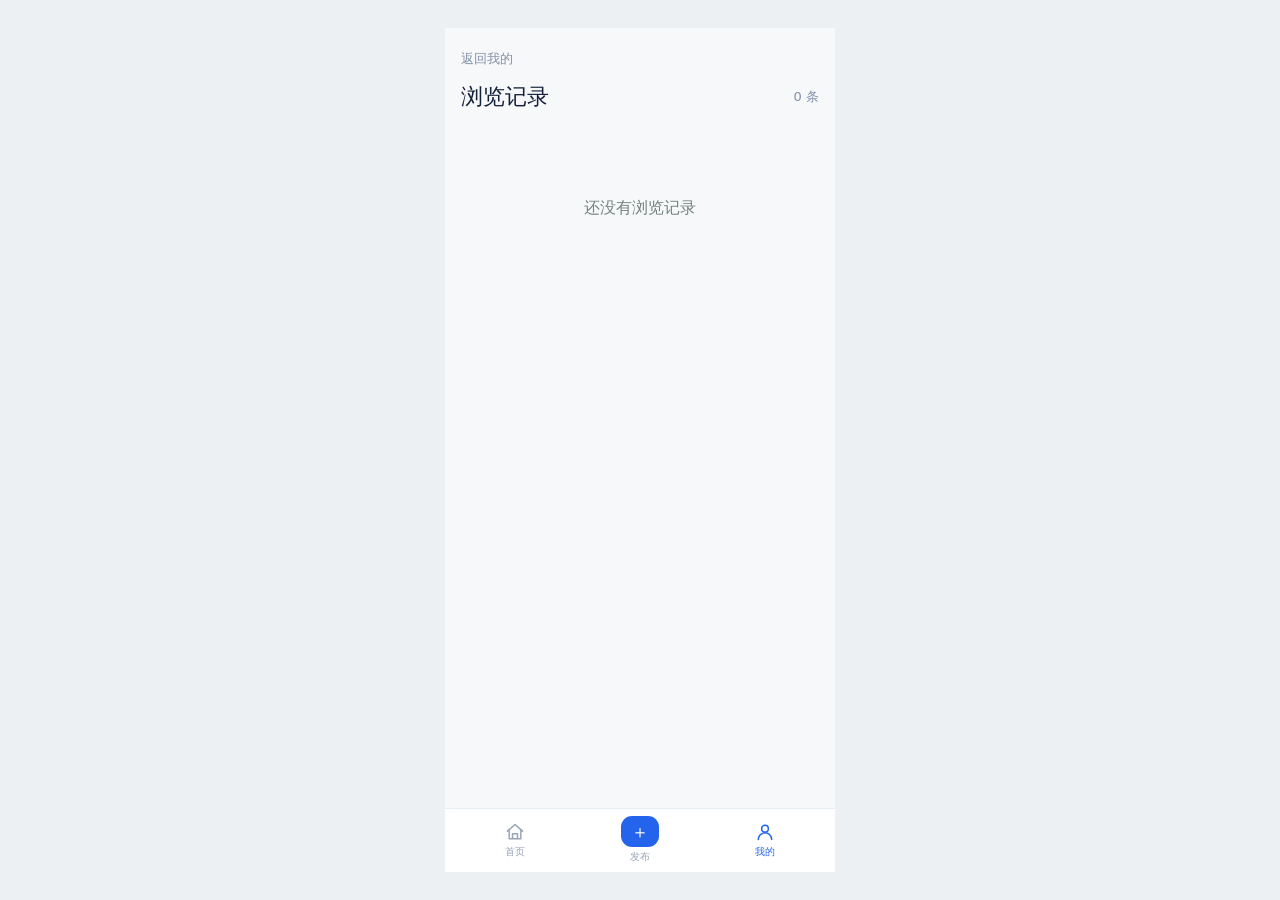
==== pages/browse-history.html @ 323074c4 "新增浏览记录和联系方式设置" ====
<!doctype html>
<html lang="zh-CN">
<head>
  <meta charset="UTF-8">
  <meta name="viewport" content="width=device-width, initial-scale=1.0">
  <title>浏览记录 - 校园失物招领</title>
  <link rel="stylesheet" href="../css/common.css">
  <link rel="stylesheet" href="../css/design-system.css">
  <link rel="stylesheet" href="../css/profile.css">
</head>
<body>
  <div class="phone-screen profile-screen">
    <main class="browse-history-page" aria-labelledby="browse-history-title">
      <a class="page-back" href="./profile.html">返回我的</a>
      <div class="profile-section-heading"><h1 id="browse-history-title">浏览记录</h1><span data-viewed-count>0 条</span></div>
      <div class="profile-list" data-viewed-list></div>
    </main>
    <nav class="app-bottom-nav" aria-label="底部导航"><a class="bottom-nav-link" href="../index.html"><svg viewBox="0 0 24 24" aria-hidden="true"><path d="m3 11 9-8 9 8"/><path d="M5 10v10h14V10M9 20v-6h6v6"/></svg>首页</a><a class="bottom-nav-link publish-nav" href="./publish.html"><span class="nav-plus" aria-hidden="true">＋</span>发布</a><a class="bottom-nav-link active" href="./profile.html" aria-current="page"><svg viewBox="0 0 24 24" aria-hidden="true"><circle cx="12" cy="8" r="4"/><path d="M4 21a8 8 0 0 1 16 0"/></svg>我的</a></nav>
  </div>
  <script src="../js/data.js"></script>
  <script src="../js/browse-history.js"></script>
</body>
</html>
---- css/common.css ----
:root {
  --ink: #18302a;
  --muted: #74827d;
  --line: #e4e9e5;
  --paper: #f8faf8;
  --surface: #ffffff;
  --green: #2e6b55;
  --green-dark: #1f4d3d;
  --mint: #e5f1e9;
  --peach: #f8ebe1;
  --lavender: #eceaf6;
  --shadow: 0 16px 40px rgba(33, 63, 52, 0.08);
  color: var(--ink);
  font-family: "Microsoft YaHei", "Noto Sans SC", Arial, sans-serif;
  font-synthesis: none;
}

* { box-sizing: border-box; }
html { scroll-behavior: smooth; }
body { margin: 0; background: var(--paper); color: var(--ink); }
a { color: inherit; text-decoration: none; }
button, input, select { font: inherit; }
button { cursor: pointer; }
.hidden { display: none !important; }
.visually-hidden { border: 0; clip: rect(0 0 0 0); height: 1px; margin: -1px; overflow: hidden; padding: 0; position: absolute; white-space: nowrap; width: 1px; }

.site-header {
  align-items: center;
  background: rgba(248, 250, 248, 0.94);
  border-bottom: 1px solid rgba(228, 233, 229, 0.86);
  display: flex;
  gap: 34px;
  height: 76px;
  padding: 0 clamp(20px, 5vw, 76px);
  position: sticky;
  top: 0;
  z-index: 10;
  backdrop-filter: blur(12px);
}
.brand { align-items: center; display: inline-flex; gap: 10px; min-width: 170px; }
.brand-mark { align-items: center; background: var(--green); border-radius: 12px; color: #fff; display: inline-flex; font-size: 20px; font-weight: 700; height: 38px; justify-content: center; width: 38px; }
.brand strong, .brand small { display: block; }
.brand strong { font-size: 17px; letter-spacing: .08em; }
.brand small { color: var(--muted); font-size: 10px; margin-top: 2px; }
.top-nav { align-items: center; display: flex; gap: 28px; flex: 1; }
.nav-link { color: var(--muted); font-size: 14px; padding: 28px 0 24px; position: relative; }
.nav-link:hover, .nav-link.active { color: var(--green-dark); }
.nav-link.active::after { background: var(--green); border-radius: 4px; bottom: 17px; content: ""; height: 3px; left: 50%; position: absolute; transform: translateX(-50%); width: 18px; }
.header-action { align-items: center; background: var(--green); border-radius: 9px; color: #fff; display: inline-flex; font-size: 13px; gap: 6px; padding: 11px 16px; transition: transform .2s, background .2s; }
.header-action:hover { background: var(--green-dark); transform: translateY(-1px); }
.header-action span { font-size: 18px; line-height: 12px; }
.eyebrow { color: var(--green); font-size: 11px; font-weight: 700; letter-spacing: .2em; margin: 0 0 12px; }
.text-link { color: var(--green); font-size: 13px; font-weight: 700; }
.text-link span { font-size: 18px; margin-left: 5px; }
.section-heading { align-items: end; display: flex; justify-content: space-between; }
.section-heading h2, .results-heading h2 { font-size: 25px; letter-spacing: .02em; margin: 0; }
.item-grid { display: grid; gap: 18px; grid-template-columns: repeat(3, minmax(0, 1fr)); }
.item-card { background: var(--surface); border: 1px solid rgba(228, 233, 229, .9); border-radius: 15px; box-shadow: 0 8px 24px rgba(33, 63, 52, .04); overflow: hidden; transition: box-shadow .2s, transform .2s; }
.item-card:hover { box-shadow: var(--shadow); transform: translateY(-3px); }
.item-card-link { display: block; }
.item-thumb { align-items: center; display: flex; height: 146px; justify-content: center; overflow: hidden; position: relative; }
.item-thumb.mint { background: var(--mint); }
.item-thumb.peach { background: var(--peach); }
.item-thumb.lavender { background: var(--lavender); }
.item-emoji { filter: drop-shadow(0 7px 7px rgba(33, 63, 52, .12)); font-size: 58px; }
.item-type { border-radius: 5px; color: var(--green-dark); font-size: 11px; font-weight: 700; left: 13px; padding: 5px 8px; position: absolute; top: 12px; }
.item-type.lost { background: #f8dcca; color: #97572f; }
.item-type.found { background: #d9eee1; color: #2e6b55; }
.item-body { padding: 15px 16px 17px; }
.item-body h3 { font-size: 16px; margin: 0 0 10px; }
.item-meta { color: var(--muted); display: flex; flex-wrap: wrap; font-size: 12px; gap: 7px 12px; line-height: 1.6; }
.item-meta span { align-items: center; display: inline-flex; gap: 4px; }
.item-footer { align-items: center; border-top: 1px solid var(--line); display: flex; justify-content: space-between; margin-top: 13px; padding-top: 12px; }
.status-pill { border-radius: 999px; color: var(--green); font-size: 11px; font-weight: 700; padding: 5px 9px; }
.status-pill.active { background: #e3f1e8; }
.status-pill.completed { background: #f0f1ef; color: #7a857f; }
.card-arrow { color: var(--green); font-size: 18px; }
.empty-state { color: var(--muted); padding: 56px 20px; text-align: center; }
.site-footer { align-items: center; border-top: 1px solid var(--line); color: var(--muted); display: flex; font-size: 11px; justify-content: space-between; margin-top: 70px; padding: 22px clamp(20px, 5vw, 76px); }
.toast { background: var(--ink); border-radius: 8px; bottom: 26px; color: #fff; font-size: 13px; left: 50%; padding: 11px 18px; position: fixed; transform: translateX(-50%); z-index: 20; }

@media (max-width: 820px) {
  .site-header { gap: 16px; height: 68px; padding: 0 18px; }
  .brand { min-width: auto; }
  .brand small, .header-action { display: none; }
  .top-nav { gap: 18px; justify-content: flex-end; }
  .nav-link { font-size: 12px; padding: 25px 0 21px; }
  .nav-link.active::after { bottom: 14px; }
  .item-grid { grid-template-columns: repeat(2, minmax(0, 1fr)); }
  .site-footer { gap: 8px; margin-top: 44px; padding: 18px; }
}
@media (max-width: 520px) {
  .item-grid { grid-template-columns: 1fr; }
  .site-footer { align-items: flex-start; flex-direction: column; }
}

/* Desktop Chrome presents the Web app inside a phone-sized canvas. */
html { align-items: center; background: #edf0f3; display: flex; justify-content: center; min-height: 100%; }
body { background: #fff; border: 8px solid #292c2d; border-radius: 42px; box-shadow: 0 24px 54px rgba(34, 42, 46, .22); display: flex; flex-direction: column; height: min(960px, calc(100dvh - 56px)); margin: 0; max-width: 480px; overflow: hidden; width: 100%; }
body > main { flex: 1; min-height: 0; overflow-y: auto; }
.site-header { background: #fff; border-bottom: 0; display: block; height: auto; padding: 25px 22px 13px; position: static; }
.brand { display: flex; min-width: 0; }
.brand-mark { display: none; }
.brand strong { font-size: 24px; letter-spacing: 0; }
.brand small { color: #9aa39f; font-size: 11px; margin-top: 7px; }
.top-nav, .header-action { display: none; }
.app-bottom-nav { align-items: center; background: rgba(255, 255, 255, .97); border-top: 1px solid #edf0ef; bottom: 0; display: flex; flex-shrink: 0; justify-content: space-around; padding: 10px 8px 13px; position: relative; z-index: 8; }
.bottom-nav-link { align-items: center; color: #8c9691; display: flex; flex-direction: column; font-size: 10px; gap: 3px; min-width: 58px; }
.bottom-nav-link span { font-size: 18px; line-height: 18px; }
.bottom-nav-link.active { color: #3d7eea; font-weight: 700; }
.site-footer { display: none; }
.item-grid { grid-template-columns: 1fr; }
.item-thumb { display: none; }
.item-card { border: 0; border-radius: 14px; box-shadow: 0 4px 13px rgba(35, 49, 43, .07); }
.item-body { padding: 17px 16px 16px; }
.item-card-head { align-items: flex-start; display: flex; gap: 10px; justify-content: space-between; }
.item-type-inline { border-radius: 5px; display: inline-block; flex: none; font-size: 10px; font-weight: 700; padding: 5px 8px; }
.item-type-inline.lost { background: #fff0c9; color: #bf7c17; }
.item-type-inline.found { background: #e2f2ff; color: #3585c6; }
.item-card-head h3 { font-size: 16px; margin: 0; }
.item-meta { font-size: 11px; margin-top: 10px; }
.item-footer { border-top: 0; margin-top: 5px; padding-top: 0; }
.card-arrow { display: none; }
.status-pill { font-size: 10px; padding: 4px 8px; }

@media (max-width: 540px) {
  html { display: block; }
  body { border: 0; border-radius: 0; box-shadow: none; height: auto; margin: 0; max-width: none; min-height: 100vh; }
}

/* Reference prototype skin: compact blue and white mobile information board. */
.status-bar { align-items: center; color: #17213a; display: flex; font-size: 12px; font-weight: 700; justify-content: space-between; margin-bottom: 24px; }
.status-symbols { color: #17213a; font-size: 12px; letter-spacing: 1px; }
.site-header { padding-bottom: 12px; }
.brand strong { color: #17213a; font-size: 28px; font-weight: 800; }
.brand small { color: #8290a8; font-size: 14px; margin-top: 6px; }
.home-shell, .search-shell, .detail-shell { background: #f7f8fa; }
.hero-panel { padding-top: 8px; }
.hero-search { border-color: #dce2ec; border-radius: 17px; padding: 4px 5px 4px 14px; }
.search-icon { color: #7b879e; font-size: 26px; }
.hero-search input { color: #17213a; font-size: 14px; padding: 12px 5px; }
.hero-search input::placeholder { color: #8490a5; }
.hero-search button { background: #315bd8; border-radius: 16px; font-size: 15px; font-weight: 700; min-width: 82px; padding: 13px 10px; }
.item-card { background: #fff; border-radius: 19px; box-shadow: 0 8px 22px rgba(52, 63, 89, .07); margin-bottom: 0; }
.item-card-link { display: grid; grid-template-columns: 130px minmax(0, 1fr); }
.item-thumb { align-self: center; border-radius: 16px; display: flex; height: 96px; margin: 0 0 0 16px; width: 98px; }
.item-thumb .item-type { display: none; }
.item-emoji { color: #3563dd; font-size: 30px; }
.item-emoji svg { fill: none; height: 34px; stroke: currentColor; stroke-linecap: round; stroke-linejoin: round; stroke-width: 1.8; width: 34px; }
.item-thumb.icon-blue { background: #edf1ff; color: #315bd8; }
.item-thumb.icon-gray { background: #f0f2f5; color: #35415a; }
.item-thumb.icon-purple { background: #f1edff; color: #7656d5; }
.item-thumb.icon-cyan { background: #e6f6fb; color: #315bd8; }
.item-card-head h3 { color: #182238; font-size: 18px; font-weight: 800; }
.item-body { min-width: 0; padding: 17px 16px 14px 6px; }
.item-type-inline { border-radius: 999px; font-size: 12px; padding: 6px 11px; }
.item-type-inline.lost { background: #eaf0ff; color: #315bd8; }
.item-type-inline.found { background: #e5f8ef; color: #159a67; }
.item-meta { color: #8290a8; font-size: 13px; gap: 0 14px; margin-top: 9px; }
.item-meta span + span::before { color: #a5afbd; content: "·"; margin-right: 14px; }
.item-footer { margin-top: 8px; }
.status-pill { font-size: 12px; font-weight: 700; padding: 5px 10px; }
.status-pill.active { background: #fff1d8; color: #ff9a00; }
.status-pill.completed { background: #e1f7eb; color: #129966; }
.view-count { color: #9aa6b8; font-size: 12px; }

/* Final frameless canvas overrides. Keep the original 390 x 844 page size. */
html { background: #edf0f3; }
body {
  width: 390px;
  max-width: calc(100vw - 32px);
  height: min(844px, calc(100dvh - 32px));
  min-height: 0;
  margin: 16px auto;
  border: 0;
  border-radius: 0;
  box-shadow: none;
  background: #fff;
}
body:has(.phone-screen) { background: #fff; }
.phone-screen { border-radius: 0; }
.status-bar { display: none !important; }

@media (max-width: 540px) {
  html { background: #fff; }
  body { width: 100%; max-width: none; height: 100dvh; margin: 0; }
}
---- css/design-system.css ----
:root {
  --ui-blue: #2463eb;
  --ui-blue-soft: #eef3ff;
  --ui-green: #10a56f;
  --ui-green-soft: #e9f8f1;
  --ui-orange: #f59e0b;
  --ui-orange-soft: #fff3d9;
  --ui-ink: #14213a;
  --ui-text: #34445f;
  --ui-muted: #8290a8;
  --ui-line: #e7ebf2;
  --ui-page: #f7f8fa;
  --ui-white: #fff;
  --ui-radius: 16px;
  --ui-card-shadow: 0 8px 24px rgba(39, 55, 86, .07);
  font-family: Inter, "PingFang SC", "Microsoft YaHei", system-ui, sans-serif;
  color: var(--ui-ink);
}

html { min-height: 100%; background: #edf0f3; }
body {
  width: 390px;
  max-width: calc(100vw - 32px);
  height: min(844px, calc(100dvh - 32px));
  min-height: 0;
  margin: 16px auto;
  border: 9px solid #282c2f;
  border-radius: 42px;
  background: var(--ui-white);
  box-shadow: 0 24px 56px rgba(26, 35, 48, .2);
  overflow: hidden;
}

.phone-screen {
  width: 100%;
  height: 100%;
  min-height: 0;
  border-radius: 33px;
  overflow: hidden;
}

/* Pages keep native scrolling while presenting the clean Figma canvas. */
.phone-screen > main,
.search-results-shell,
.detail-shell,
.filter-content {
  -ms-overflow-style: none;
  scrollbar-width: none;
  -webkit-overflow-scrolling: touch;
}
.phone-screen > main::-webkit-scrollbar,
.search-results-shell::-webkit-scrollbar,
.detail-shell::-webkit-scrollbar,
.filter-content::-webkit-scrollbar {
  display: none;
  width: 0;
  height: 0;
}

button, input, select, textarea { font-family: inherit; letter-spacing: 0; }
button { border: 0; }
button, a { -webkit-tap-highlight-color: transparent; }
button:focus-visible, a:focus-visible, input:focus-visible, select:focus-visible {
  outline: 3px solid rgba(36, 99, 235, .2);
  outline-offset: 2px;
}

.status-bar {
  height: 22px;
  margin: 0 0 19px;
  color: var(--ui-ink);
  font-size: 12px;
  font-weight: 800;
}
.status-icons { align-items: center; display: flex; gap: 3px; height: 16px; }
.status-icons > i { background: var(--ui-ink); border-radius: 1px; display: block; width: 3px; }
.status-icons > i:nth-child(1) { height: 5px; }
.status-icons > i:nth-child(2) { height: 8px; }
.status-icons > i:nth-child(3) { height: 11px; }
.status-icons > svg { fill: none; height: 15px; margin-left: 3px; stroke: var(--ui-ink); stroke-linecap: round; stroke-width: 2; width: 15px; }
.status-icons .battery { border: 1.6px solid var(--ui-ink); border-radius: 3px; height: 9px; margin-left: 3px; position: relative; width: 17px; }
.status-icons .battery::before { background: var(--ui-ink); border-radius: 1px; content: ""; inset: 2px; position: absolute; }
.status-icons .battery::after { background: var(--ui-ink); border-radius: 0 1px 1px 0; content: ""; height: 4px; position: absolute; right: -4px; top: 1px; width: 2px; }

.site-header { background: var(--ui-white); padding: 19px 20px 13px; }
.brand strong { color: var(--ui-ink); font-size: 27px; font-weight: 800; line-height: 1.2; }
.brand small { color: var(--ui-muted); font-size: 12px; line-height: 1.45; margin-top: 5px; }

.home-shell { background: var(--ui-page); padding: 0 16px 18px; }
.phone-screen > .home-shell { flex: 1 1 auto; min-height: 0; overflow-y: auto; }
.hero-panel { background: var(--ui-white); margin: 0 -16px; padding: 6px 16px 14px; }
.hero-search { border: 1px solid #dbe2ee; border-radius: 14px; height: 46px; padding: 3px 4px 3px 13px; }
.hero-search .search-icon { fill: none; flex: 0 0 auto; height: 20px; padding: 0; stroke: var(--ui-muted); stroke-linecap: round; stroke-width: 2; width: 20px; }
.hero-search input { color: var(--ui-ink); font-size: 13px; padding: 8px; }
.hero-search button { background: var(--ui-blue); border-radius: 11px; font-size: 13px; font-weight: 700; height: 36px; min-width: 72px; padding: 0 12px; }
.board-toolbar { background: #edf1f8; border-radius: 14px; margin: 10px 0 17px; padding: 4px; }
.segmented-control { gap: 4px; }
.segment { color: var(--ui-muted); font-size: 13px; height: 34px; padding: 0 10px; }
.segment.active { border-radius: 10px; color: var(--ui-blue); }
.section-heading { padding-bottom: 12px; }
.section-heading h2 { color: var(--ui-ink); font-size: 19px; }
.section-heading .text-link { color: var(--ui-muted); font-size: 11px; }
.home-shell .item-grid { gap: 12px; }

.item-card { background: var(--ui-white); border-radius: var(--ui-radius); box-shadow: var(--ui-card-shadow); overflow: hidden; }
.item-card:hover { box-shadow: var(--ui-card-shadow); transform: none; }
.item-card-link { display: grid; grid-template-columns: 104px minmax(0, 1fr); min-height: 112px; }
.item-thumb { align-self: center; border-radius: 13px; display: flex; height: 84px; margin-left: 12px; width: 84px; }
.item-emoji svg { fill: none; height: 30px; stroke: currentColor; stroke-linecap: round; stroke-linejoin: round; stroke-width: 1.8; width: 30px; }
.item-body { padding: 15px 14px 12px 0; }
.item-card-head { gap: 8px; }
.item-card-head h3 { color: var(--ui-ink); font-size: 16px; line-height: 1.35; }
.item-type-inline { border-radius: 999px; font-size: 10px; padding: 5px 8px; }
.item-type-inline.lost { background: var(--ui-blue-soft); color: var(--ui-blue); }
.item-type-inline.found { background: var(--ui-green-soft); color: var(--ui-green); }
.item-meta { color: var(--ui-muted); flex-wrap: nowrap; font-size: 11px; gap: 0 8px; margin-top: 8px; white-space: nowrap; }
.item-meta span + span::before { margin-right: 8px; }
.item-footer { margin-top: 7px; }
.status-pill { border-radius: 999px; font-size: 10px; padding: 4px 8px; }
.status-pill.active { background: var(--ui-orange-soft); color: var(--ui-orange); }
.status-pill.completed { background: var(--ui-green-soft); color: var(--ui-green); }
.view-count { color: #9da9ba; font-size: 10px; }

.app-bottom-nav { background: rgba(255, 255, 255, .98); border-top: 1px solid var(--ui-line); flex: 0 0 64px; padding: 7px 8px 8px; }
.bottom-nav-link { color: #98a4b5; font-size: 10px; gap: 3px; }
.bottom-nav-link svg { fill: none; height: 20px; stroke: currentColor; stroke-linecap: round; stroke-linejoin: round; stroke-width: 1.8; width: 20px; }
.bottom-nav-link.active { color: var(--ui-blue); }
.nav-plus { align-items: center; background: var(--ui-blue); border-radius: 11px; color: #fff; display: flex; font-size: 24px; height: 31px; justify-content: center; line-height: 1; width: 38px; }

.back-button { align-items: center; display: flex; height: 32px; width: 32px; }
.back-button svg, .detail-back svg { fill: none; height: 24px; stroke: currentColor; stroke-linecap: round; stroke-linejoin: round; stroke-width: 2; width: 24px; }
.result-search-box > svg { fill: none; flex: 0 0 auto; height: 21px; stroke: var(--ui-muted); stroke-linecap: round; stroke-width: 2; width: 21px; }
.result-search-box input[type="search"]::-webkit-search-cancel-button,
.result-search-box input[type="search"]::-webkit-search-decoration {
  -webkit-appearance: none;
  appearance: none;
}
.clear-keyword { align-items: center; background: transparent; color: #a7b2c3; display: flex; flex: 0 0 28px; height: 28px; justify-content: center; padding: 0; }
.clear-keyword svg { fill: none; height: 18px; stroke: currentColor; stroke-linecap: round; stroke-width: 2.2; width: 18px; }
.result-search-box { border-radius: 14px; height: 48px; }
.search-submit { background: var(--ui-blue); border-radius: 13px; height: 48px; }
.filter-trigger { border: 0; }
.filter-sheet { border-radius: 24px 24px 0 0; display: flex; flex-direction: column; height: 84%; max-height: none; overflow: hidden; }
.filter-content { flex: 1 1 auto; min-height: 0; overflow-y: auto; scrollbar-width: none; }
.filter-content::-webkit-scrollbar { display: none; }
.filter-sheet .sheet-actions { background: #fff; flex: 0 0 auto; margin-top: 18px; }
.filter-sheet .sheet-header h2 { font-size: 21px; }
.filter-sheet .chip-group { margin-top: 19px; }
.filter-sheet .chip-group legend { font-size: 18px; margin-bottom: 11px; }
.filter-sheet .chip { font-size: 14px; padding: 8px 12px; }
.filter-sheet .chip-options { gap: 8px; }
.filter-sheet .sheet-actions button { font-size: 16px; height: 48px; }
.chip { border: 0; }

@media (max-width: 540px) {
  html { background: var(--ui-white); }
  body { border: 0; border-radius: 0; box-shadow: none; height: 100dvh; margin: 0; max-width: none; width: 100%; }
  .phone-screen { border-radius: 0; }
}

/* The app uses a plain web canvas; the phone frame and simulated status bar are removed. */
html { background: #edf0f3; }
body {
  width: 390px;
  max-width: calc(100vw - 32px);
  height: min(844px, calc(100dvh - 32px));
  min-height: 0;
  margin: 16px auto;
  border: 0;
  border-radius: 0;
  box-shadow: none;
  background: var(--ui-white);
}
.phone-screen { border-radius: 0; }
.status-bar { display: none !important; }

@media (max-width: 540px) {
  html { background: var(--ui-white); }
  body { width: 100%; max-width: none; height: 100dvh; margin: 0; }
}
---- css/profile.css ----
.profile-screen,
.my-posts-screen,
.status-screen {
  display: flex;
  flex-direction: column;
  min-height: 0;
  height: 100%;
  overflow: hidden;
  background: var(--ui-page);
}

.profile-page,
.my-posts-page,
.status-page,
.browse-history-page,
.contact-page {
  flex: 1 1 auto;
  width: auto;
  min-height: 0;
  margin: 0;
  padding: 20px 16px 24px;
  overflow-y: auto;
}

.profile-page .profile-header {
  display: flex;
  align-items: center;
  gap: 14px;
  margin-bottom: 24px;
}

.profile-page .profile-avatar {
  display: grid;
  place-items: center;
  width: 70px;
  height: 70px;
  border-radius: 50%;
  color: var(--ui-blue);
  background: var(--ui-blue-soft);
  font-size: 28px;
  font-weight: 800;
}

.profile-page .profile-header h1,
.profile-page .profile-header p {
  margin: 0;
}

.profile-page .profile-header p {
  margin-top: 5px;
  color: var(--ui-muted);
  font-size: 13px;
}

.profile-page .profile-stats {
  display: grid;
  grid-template-columns: repeat(3, 1fr);
  margin-bottom: 24px;
  padding: 18px 8px;
  border-radius: var(--ui-radius);
  background: var(--ui-card, #fff);
}

.profile-page .profile-stats div {
  display: grid;
  gap: 5px;
  text-align: center;
}

.profile-page .profile-stats strong {
  color: var(--ui-ink);
  font-size: 24px;
}

.profile-page .profile-stats span,
.profile-page .profile-shortcuts small {
  color: var(--ui-muted);
  font-size: 12px;
}

.profile-page .profile-shortcuts {
  display: grid;
  grid-template-columns: repeat(4, 1fr);
  gap: 8px;
  margin-bottom: 26px;
}

.profile-page .profile-shortcuts a {
  display: grid;
  justify-items: center;
  gap: 6px;
  min-height: 105px;
  padding: 13px 3px;
  border-radius: var(--ui-radius);
  color: var(--ui-ink);
  background: var(--ui-card, #fff);
  box-shadow: var(--ui-card-shadow, 0 6px 18px rgba(36, 68, 123, .08));
  text-decoration: none;
}

.profile-page .profile-shortcuts strong {
  font-size: 12px;
  white-space: nowrap;
}

.profile-page .shortcut-icon {
  color: var(--ui-blue);
}

.profile-page .shortcut-icon svg {
  width: 25px;
  height: 25px;
  fill: none;
  stroke: currentColor;
  stroke-linecap: round;
  stroke-linejoin: round;
  stroke-width: 1.8;
}

.profile-page .profile-section-heading,
.my-posts-page .profile-section-heading {
  display: flex;
  align-items: center;
  justify-content: space-between;
  margin-bottom: 14px;
}

.profile-page .profile-section-heading h1,
.profile-page .profile-section-heading h2,
.my-posts-page .profile-section-heading h1 {
  margin: 0;
  color: var(--ui-ink);
  font-size: 22px;
}

.profile-page .profile-section-heading a,
.my-posts-page .profile-section-heading a {
  color: var(--ui-blue);
  font-size: 13px;
  text-decoration: none;
}

.profile-page .profile-list,
.my-posts-page .profile-list {
  display: grid;
  gap: 12px;
}

.profile-page .post-card,
.my-posts-page .post-card {
  display: flex;
  gap: 13px;
  min-height: 118px;
  padding: 14px;
  border-radius: var(--ui-radius);
  background: var(--ui-card, #fff);
  box-shadow: var(--ui-card-shadow, 0 6px 18px rgba(36, 68, 123, .08));
}

.profile-page .post-icon,
.my-posts-page .post-icon {
  display: grid;
  flex: 0 0 64px;
  place-items: center;
  width: 64px;
  height: 64px;
  border-radius: calc(var(--ui-radius) - 4px);
  color: var(--ui-blue);
  background: var(--ui-blue-soft);
}

.profile-page .post-detail-link,
.my-posts-page .post-detail-link {
  display: flex;
  min-width: 0;
  flex: 1;
  gap: 13px;
  color: inherit;
  text-decoration: none;
}

.profile-page .post-icon svg,
.my-posts-page .post-icon svg {
  width: 30px;
  height: 30px;
  fill: none;
  stroke: currentColor;
  stroke-linecap: round;
  stroke-linejoin: round;
  stroke-width: 1.8;
}

.profile-page .post-copy,
.my-posts-page .post-copy {
  min-width: 0;
  flex: 1;
}

.profile-page .post-meta,
.my-posts-page .post-meta {
  display: flex;
  gap: 8px;
  margin-bottom: 5px;
  color: var(--ui-blue);
  font-size: 11px;
}

.profile-page .post-meta strong,
.my-posts-page .post-meta strong {
  color: var(--ui-orange);
  font-weight: 700;
}

.profile-page .post-copy h3,
.my-posts-page .post-copy h3 {
  overflow: hidden;
  margin: 0 0 6px;
  color: var(--ui-ink);
  font-size: 17px;
  text-overflow: ellipsis;
  white-space: nowrap;
}

.profile-page .post-copy p,
.my-posts-page .post-copy p {
  margin: 0 0 8px;
  color: var(--ui-muted);
  font-size: 12px;
}

.profile-page .post-action,
.my-posts-page .post-action {
  display: inline-block;
  align-self: flex-start;
  padding: 5px 8px;
  border-radius: 9px;
  color: var(--ui-blue);
  background: var(--ui-blue-soft);
  font-size: 11px;
  line-height: 1.2;
  white-space: nowrap;
  text-decoration: none;
}

.profile-page .comment-card {
  padding: 14px;
  border-radius: var(--ui-radius);
  background: var(--ui-card, #fff);
  box-shadow: var(--ui-card-shadow, 0 6px 18px rgba(36, 68, 123, .08));
}

.profile-page .comment-card p {
  margin: 7px 0 0;
  color: var(--ui-muted);
  font-size: 13px;
}

.profile-page .empty-state,
.my-posts-page .empty-state {
  padding: 32px 12px;
  color: var(--ui-muted);
  text-align: center;
}

.browse-history-page .page-back,
.contact-page .page-back {
  display: inline-block;
  margin-bottom: 14px;
  color: var(--ui-muted);
  font-size: 13px;
  text-decoration: none;
}

.browse-history-page .profile-section-heading h1,
.contact-page h1 {
  margin: 0;
  color: var(--ui-ink);
  font-size: 22px;
}

.browse-history-page .profile-section-heading {
  display: flex;
  align-items: center;
  justify-content: space-between;
  margin-bottom: 14px;
}

.browse-history-page .profile-section-heading span {
  color: var(--ui-muted);
  font-size: 13px;
}

.browse-history-page .profile-list {
  display: grid;
  gap: 10px;
}

.browse-history-page .history-item {
  display: grid;
  gap: 5px;
  padding: 14px;
  border-radius: var(--ui-radius);
  color: var(--ui-ink);
  background: var(--ui-card, #fff);
  box-shadow: var(--ui-card-shadow, 0 6px 18px rgba(36, 68, 123, .08));
  text-decoration: none;
}

.browse-history-page .history-item strong {
  font-size: 16px;
}

.browse-history-page .history-item span,
.browse-history-page .history-item small {
  color: var(--ui-muted);
  font-size: 12px;
}

.contact-page h1 {
  margin-bottom: 8px;
}

.contact-intro {
  margin: 0 0 22px;
  color: var(--ui-muted);
  font-size: 13px;
}

.contact-form {
  display: grid;
  gap: 10px;
  padding: 16px;
  border-radius: var(--ui-radius);
  background: var(--ui-card, #fff);
  box-shadow: var(--ui-card-shadow, 0 6px 18px rgba(36, 68, 123, .08));
}

.contact-form label {
  color: var(--ui-ink);
  font-size: 14px;
  font-weight: 700;
}

.contact-form input {
  width: 100%;
  padding: 13px 14px;
  border: 1px solid var(--ui-border, #dce3ef);
  border-radius: var(--ui-radius);
  color: var(--ui-text);
  background: var(--ui-page);
  font: inherit;
  box-sizing: border-box;
}

.contact-form .form-message {
  min-height: 18px;
  margin: 0;
  color: var(--ui-green);
  font-size: 13px;
}

.status-page .page-back,
.my-posts-page .page-back {
  display: inline-block;
  margin-bottom: 14px;
  color: var(--ui-muted);
  font-size: 13px;
  text-decoration: none;
}

.status-page h1 {
  margin: 0 0 20px;
  color: var(--ui-ink);
  font-size: 25px;
}

.status-page .status-item {
  margin-bottom: 22px;
  padding: 18px;
  border-radius: var(--ui-radius);
  background: var(--ui-card, #fff);
  box-shadow: var(--ui-card-shadow, 0 6px 18px rgba(36, 68, 123, .08));
}

.status-page .status-item h2,
.status-page .status-item p {
  margin: 0 0 8px;
}

.status-page .status-item p {
  color: var(--ui-muted);
  font-size: 13px;
}

.status-page .status-item > span {
  color: var(--ui-orange);
  font-size: 13px;
  font-weight: 700;
}

.status-page fieldset {
  display: grid;
  gap: 9px;
  margin: 0 0 18px;
  padding: 0;
  border: 0;
}

.status-page legend {
  margin-bottom: 5px;
  color: var(--ui-ink);
  font-weight: 700;
}

.status-page label {
  padding: 14px;
  border: 1px solid var(--ui-blue);
  border-radius: var(--ui-radius);
  color: var(--ui-blue);
  background: var(--ui-blue-soft);
}

.status-page input {
  margin-right: 8px;
  accent-color: var(--ui-blue);
}

.status-page .form-message {
  min-height: 20px;
  color: var(--ui-orange);
  font-size: 13px;
}
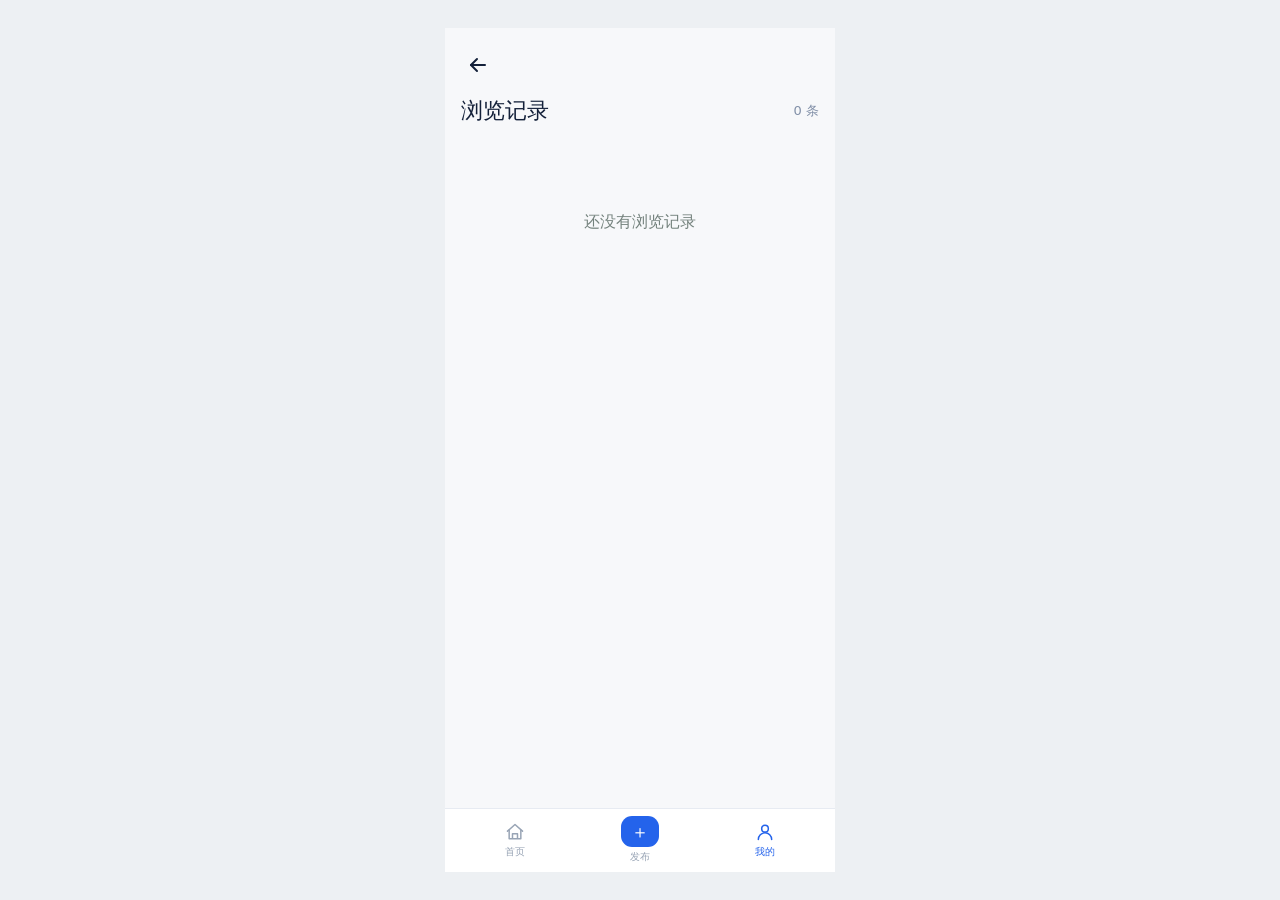
==== commit 34f91370: "完善图片删除和页面返回交互" ====
--- a/pages/browse-history.html
+++ b/pages/browse-history.html
@@ -11,7 +11,7 @@
 <body>
   <div class="phone-screen profile-screen">
     <main class="browse-history-page" aria-labelledby="browse-history-title">
-      <a class="page-back" href="./profile.html">返回我的</a>
+      <a class="page-back page-back-icon" href="./profile.html" aria-label="返回我的" title="返回我的"><svg viewBox="0 0 24 24" aria-hidden="true"><path d="M19 12H5"/><path d="m11 6-6 6 6 6"/></svg></a>
       <div class="profile-section-heading"><h1 id="browse-history-title">浏览记录</h1><span data-viewed-count>0 条</span></div>
       <div class="profile-list" data-viewed-list></div>
     </main>
--- a/css/common.css
+++ b/css/common.css
@@ -162,7 +162,8 @@
 .status-pill { font-size: 12px; font-weight: 700; padding: 5px 10px; }
 .status-pill.active { background: #fff1d8; color: #ff9a00; }
 .status-pill.completed { background: #e1f7eb; color: #129966; }
-.view-count { color: #9aa6b8; font-size: 12px; }
+.view-count { align-items: center; color: #9aa6b8; display: inline-flex; font-size: 12px; gap: 4px; }
+.view-count svg { fill: none; height: 14px; stroke: currentColor; stroke-linecap: round; stroke-linejoin: round; stroke-width: 1.7; width: 14px; }
 
 /* Final frameless canvas overrides. Keep the original 390 x 844 page size. */
 html { background: #edf0f3; }
--- a/css/design-system.css
+++ b/css/design-system.css
@@ -64,6 +64,11 @@
   outline: 3px solid rgba(36, 99, 235, .2);
   outline-offset: 2px;
 }
+.hero-search input:focus-visible,
+.result-search-box input:focus-visible {
+  outline: 0;
+  outline-offset: 0;
+}
 
 .status-bar {
   height: 22px;
@@ -106,6 +111,7 @@
 .item-card:hover { box-shadow: var(--ui-card-shadow); transform: none; }
 .item-card-link { display: grid; grid-template-columns: 104px minmax(0, 1fr); min-height: 112px; }
 .item-thumb { align-self: center; border-radius: 13px; display: flex; height: 84px; margin-left: 12px; width: 84px; }
+.item-thumb-image { display: block; height: 100%; object-fit: cover; width: 100%; }
 .item-emoji svg { fill: none; height: 30px; stroke: currentColor; stroke-linecap: round; stroke-linejoin: round; stroke-width: 1.8; width: 30px; }
 .item-body { padding: 15px 14px 12px 0; }
 .item-card-head { gap: 8px; }
--- a/css/profile.css
+++ b/css/profile.css
@@ -47,6 +47,9 @@
 }
 
 .profile-page .profile-header p {
+  display: flex;
+  flex-wrap: wrap;
+  gap: 0 4px;
   margin-top: 5px;
   color: var(--ui-muted);
   font-size: 13px;
@@ -148,10 +151,12 @@
 
 .profile-page .post-card,
 .my-posts-page .post-card {
-  display: flex;
+  position: relative;
+  display: flex;
+  align-items: center;
   gap: 13px;
-  min-height: 118px;
-  padding: 14px;
+  min-height: 112px;
+  padding: 14px 12px;
   border-radius: var(--ui-radius);
   background: var(--ui-card, #fff);
   box-shadow: var(--ui-card-shadow, 0 6px 18px rgba(36, 68, 123, .08));
@@ -160,11 +165,16 @@
 .profile-page .post-icon,
 .my-posts-page .post-icon {
   display: grid;
-  flex: 0 0 64px;
+  flex: 0 0 84px;
   place-items: center;
-  width: 64px;
-  height: 64px;
-  border-radius: calc(var(--ui-radius) - 4px);
+  width: 84px;
+  height: 84px;
+  min-width: 84px;
+  max-width: 84px;
+  max-height: 84px;
+  overflow: hidden;
+  box-sizing: border-box;
+  border-radius: 13px;
   color: var(--ui-blue);
   background: var(--ui-blue-soft);
 }
@@ -172,9 +182,10 @@
 .profile-page .post-detail-link,
 .my-posts-page .post-detail-link {
   display: flex;
+  align-items: center;
   min-width: 0;
   flex: 1;
-  gap: 13px;
+  gap: 12px;
   color: inherit;
   text-decoration: none;
 }
@@ -190,6 +201,17 @@
   stroke-width: 1.8;
 }
 
+.profile-page .post-icon-image,
+.my-posts-page .post-icon-image {
+  display: block;
+  width: 100%;
+  height: 100%;
+  max-width: 100%;
+  max-height: 100%;
+  border-radius: inherit;
+  object-fit: cover;
+}
+
 .profile-page .post-copy,
 .my-posts-page .post-copy {
   min-width: 0;
@@ -200,30 +222,39 @@
 .my-posts-page .post-meta {
   display: flex;
   gap: 8px;
-  margin-bottom: 5px;
+  margin-bottom: 8px;
   color: var(--ui-blue);
   font-size: 11px;
 }
 
 .profile-page .post-meta strong,
 .my-posts-page .post-meta strong {
+  font-weight: 700;
+}
+
+.profile-page .post-meta strong.active,
+.my-posts-page .post-meta strong.active {
   color: var(--ui-orange);
-  font-weight: 700;
+}
+
+.profile-page .post-meta strong.completed,
+.my-posts-page .post-meta strong.completed {
+  color: var(--ui-green);
 }
 
 .profile-page .post-copy h3,
 .my-posts-page .post-copy h3 {
   overflow: hidden;
-  margin: 0 0 6px;
-  color: var(--ui-ink);
-  font-size: 17px;
+  margin: 0 0 7px;
+  color: var(--ui-ink);
+  font-size: 16px;
   text-overflow: ellipsis;
   white-space: nowrap;
 }
 
 .profile-page .post-copy p,
 .my-posts-page .post-copy p {
-  margin: 0 0 8px;
+  margin: 0;
   color: var(--ui-muted);
   font-size: 12px;
 }
@@ -231,8 +262,10 @@
 .profile-page .post-action,
 .my-posts-page .post-action {
   display: inline-block;
-  align-self: flex-start;
-  padding: 5px 8px;
+  position: absolute;
+  top: 14px;
+  right: 14px;
+  padding: 7px 10px;
   border-radius: 9px;
   color: var(--ui-blue);
   background: var(--ui-blue-soft);
@@ -242,6 +275,84 @@
   text-decoration: none;
 }
 
+.profile-page .post-delete,
+.my-posts-page .post-delete {
+  position: absolute;
+  right: 14px;
+  bottom: 12px;
+  padding: 5px 10px;
+  border: 0;
+  border-radius: 8px;
+  color: #d85b79;
+  background: #fde8ef;
+  font: inherit;
+  font-size: 11px;
+  cursor: pointer;
+}
+
+.profile-page .post-delete:hover,
+.my-posts-page .post-delete:hover {
+  background: #fbd8e3;
+}
+
+.delete-dialog-backdrop {
+  position: fixed;
+  inset: 0;
+  z-index: 30;
+  display: grid;
+  place-items: center;
+  padding: 20px;
+  background: rgba(23, 33, 58, .28);
+}
+
+.delete-dialog-backdrop[hidden] {
+  display: none;
+}
+
+.delete-dialog {
+  width: min(100%, 290px);
+  padding: 20px;
+  border-radius: var(--ui-radius);
+  background: var(--ui-card, #fff);
+  box-shadow: var(--ui-card-shadow);
+}
+
+.delete-dialog h2 {
+  margin: 0 0 9px;
+  color: var(--ui-ink);
+  font-size: 18px;
+}
+
+.delete-dialog p {
+  margin: 0 0 18px;
+  color: var(--ui-muted);
+  font-size: 13px;
+  line-height: 1.5;
+}
+
+.delete-dialog-actions {
+  display: grid;
+  grid-template-columns: 1fr 1fr;
+  gap: 9px;
+}
+
+.delete-dialog-actions button {
+  min-height: 38px;
+  border: 1px solid var(--ui-border, #dce3ef);
+  border-radius: 9px;
+  color: var(--ui-text);
+  background: var(--ui-page);
+  font: inherit;
+  font-size: 13px;
+  cursor: pointer;
+}
+
+.delete-dialog-actions .confirm-delete {
+  border-color: #f5c4d1;
+  color: #c84d6d;
+  background: #fde8ef;
+}
+
 .profile-page .comment-card {
   padding: 14px;
   border-radius: var(--ui-radius);
@@ -271,6 +382,40 @@
   text-decoration: none;
 }
 
+.browse-history-page .page-back-icon,
+.my-posts-page .page-back-icon,
+.contact-page .page-back-icon,
+.status-page .page-back-icon {
+  display: grid;
+  place-items: center;
+  width: 34px;
+  height: 34px;
+  margin-bottom: 14px;
+  border-radius: 50%;
+  color: var(--ui-ink);
+}
+
+.browse-history-page .page-back-icon svg,
+.my-posts-page .page-back-icon svg,
+.contact-page .page-back-icon svg,
+.status-page .page-back-icon svg {
+  width: 24px;
+  height: 24px;
+  fill: none;
+  stroke: currentColor;
+  stroke-linecap: round;
+  stroke-linejoin: round;
+  stroke-width: 2;
+}
+
+.browse-history-page .page-back-icon:hover,
+.my-posts-page .page-back-icon:hover,
+.contact-page .page-back-icon:hover,
+.status-page .page-back-icon:hover {
+  background: var(--ui-blue-soft);
+  color: var(--ui-blue);
+}
+
 .browse-history-page .profile-section-heading h1,
 .contact-page h1 {
   margin: 0;
@@ -359,6 +504,23 @@
   font-size: 13px;
 }
 
+.contact-form .primary-button {
+  width: 100%;
+  min-height: 48px;
+  padding: 12px 18px;
+  border: 0;
+  border-radius: var(--ui-radius);
+  color: #fff;
+  background: var(--ui-blue);
+  font: inherit;
+  font-weight: 700;
+  cursor: pointer;
+}
+
+.contact-form .primary-button:hover {
+  background: color-mix(in srgb, var(--ui-blue) 88%, #000);
+}
+
 .status-page .page-back,
 .my-posts-page .page-back {
   display: inline-block;
@@ -368,6 +530,25 @@
   text-decoration: none;
 }
 
+.status-page .primary-button {
+  display: flex;
+  align-items: center;
+  justify-content: center;
+  width: 100%;
+  min-height: 48px;
+  border: 0;
+  border-radius: var(--ui-radius);
+  color: #fff;
+  background: var(--ui-blue);
+  font: inherit;
+  font-weight: 700;
+  cursor: pointer;
+}
+
+.status-page .primary-button:hover {
+  background: color-mix(in srgb, var(--ui-blue) 88%, #000);
+}
+
 .status-page h1 {
   margin: 0 0 20px;
   color: var(--ui-ink);
